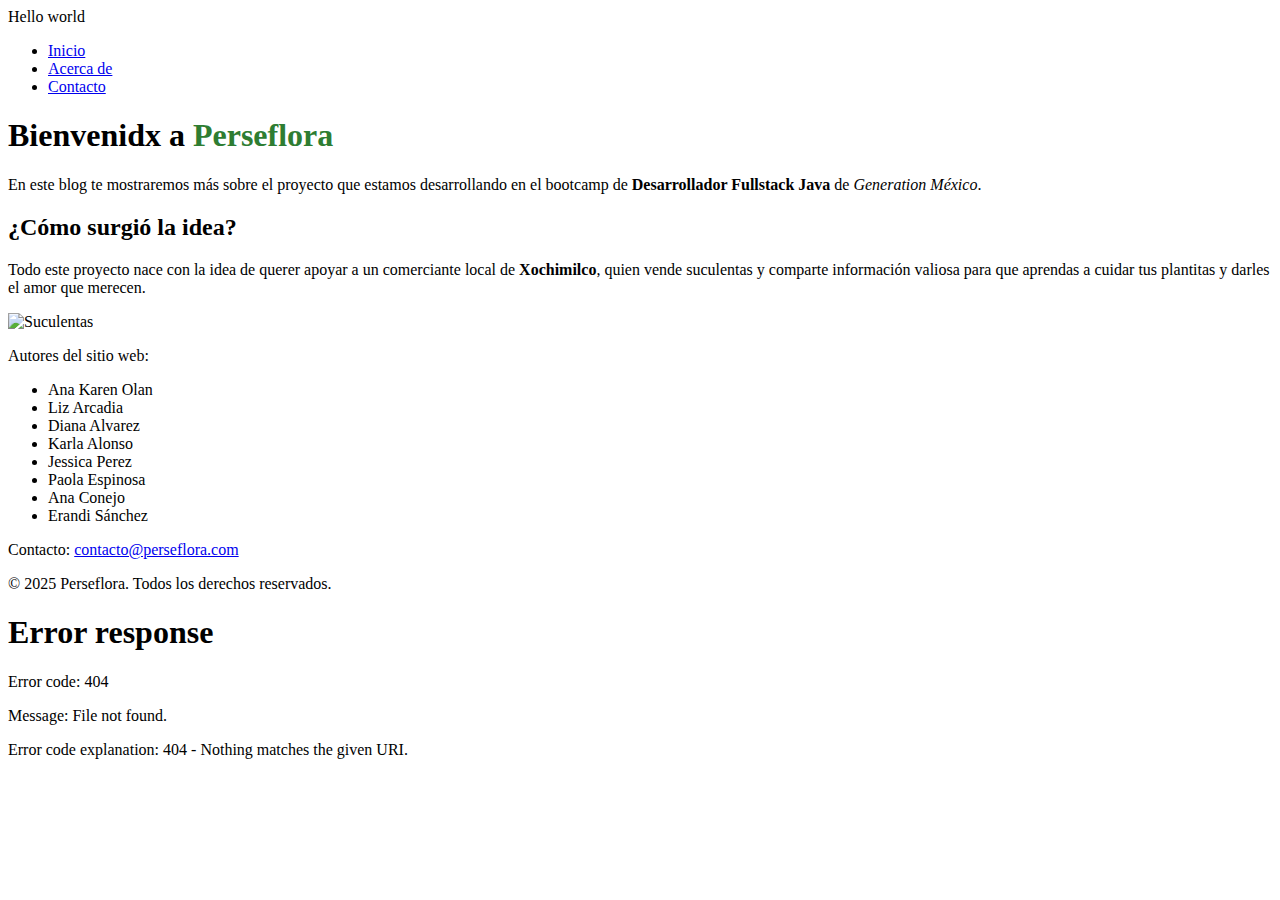
==== ad-l4-1.0/index.html @ e4630cda "cambios finales" ====
<!DOCTYPE html>
<html>
<!--Index EDITADO DE PRUEBA-->
<head>
    <meta charset="utf-8">
    <meta name="viewport" content="width=device-width">
    <title>Perseflora - Blog de Suculentas</title>
    <link rel="stylesheet" href="styles.css">
</head>
  
<body>
  <!-- Barra de navegacion-->
  Hello world
  <div class="container">
    <header id="nav">
      <nav class="navbar">
        <ul class="nav-list">
          <li class="nav-item"><a href="index.html">Inicio</a></li>
          <li class="nav-item"><a href="about.html">Acerca de</a></li>
          <li class="nav-item"><a href="contact.html">Contacto</a></li>
        </ul>
      </nav>
    </header>
  </div>



<!-- Contenido pagina inicio -->

    <main class="section">
        <div class="text-content">
            <h1>Bienvenidx a <span style="color:#2e7d32;">Perseflora</span></h1>
            <p>
                En este blog te mostraremos más sobre el proyecto que estamos desarrollando en el bootcamp de 
                <strong>Desarrollador Fullstack Java</strong> de <em>Generation México</em>.
            </p>
            <h2>¿Cómo surgió la idea?</h2>
            <p>
                Todo este proyecto nace con la idea de querer apoyar a un comerciante local de <strong>Xochimilco</strong>, 
                quien vende suculentas y comparte información valiosa para que aprendas a cuidar tus plantitas y darles 
                el amor que merecen.
            </p>
        </div>
        <div class="image-content">
            <img src="https://encrypted-tbn0.gstatic.com/images?q=tbn:ANd9GcSzXvvpxmF0nimOYxRm2XEnNyxE0SeqBCkQhQ&s" alt="Suculentas">
        </div>
    </main>

    <!-- PIE DE PÁGINA-->
    <footer>
        <p>Autores del sitio web:</p>
        <ul>
            <li>Ana Karen Olan</li>
            <li>Liz Arcadia</li>
            <li>Diana Alvarez</li>
            <li>Karla Alonso</li>
            <li>Jessica Perez</li>
            <li>Paola Espinosa</li>
            <li>Ana Conejo</li>
            <li>Erandi Sánchez</li>
        </ul>
        <p>Contacto: <a href="mailto:contacto@perseflora.com">contacto@perseflora.com</a></p>
        <p>© 2025 Perseflora. Todos los derechos reservados.</p>
    </footer>

    <script src="script.js"> </script>

     <!--This script places a badge on your repl's full-browser view back to your repl's cover
  page. Try various colors for the theme: dark, light, red, orange, yellow, lime, green,
  teal, blue, blurple, magenta, pink!-->

  <script src="https://replit.com/public/js/replit-badge-v2.js" theme="dark" position="bottom-right"></script>
  
  <!-- Incluye esto al final del <body> de cada página HTML -->
<script>
  
  fetch('footer.html')
    .then(response => response.text())
    .then(data => {
      document.body.insertAdjacentHTML('beforeend', data);
    });
</script>


</body>

</html>
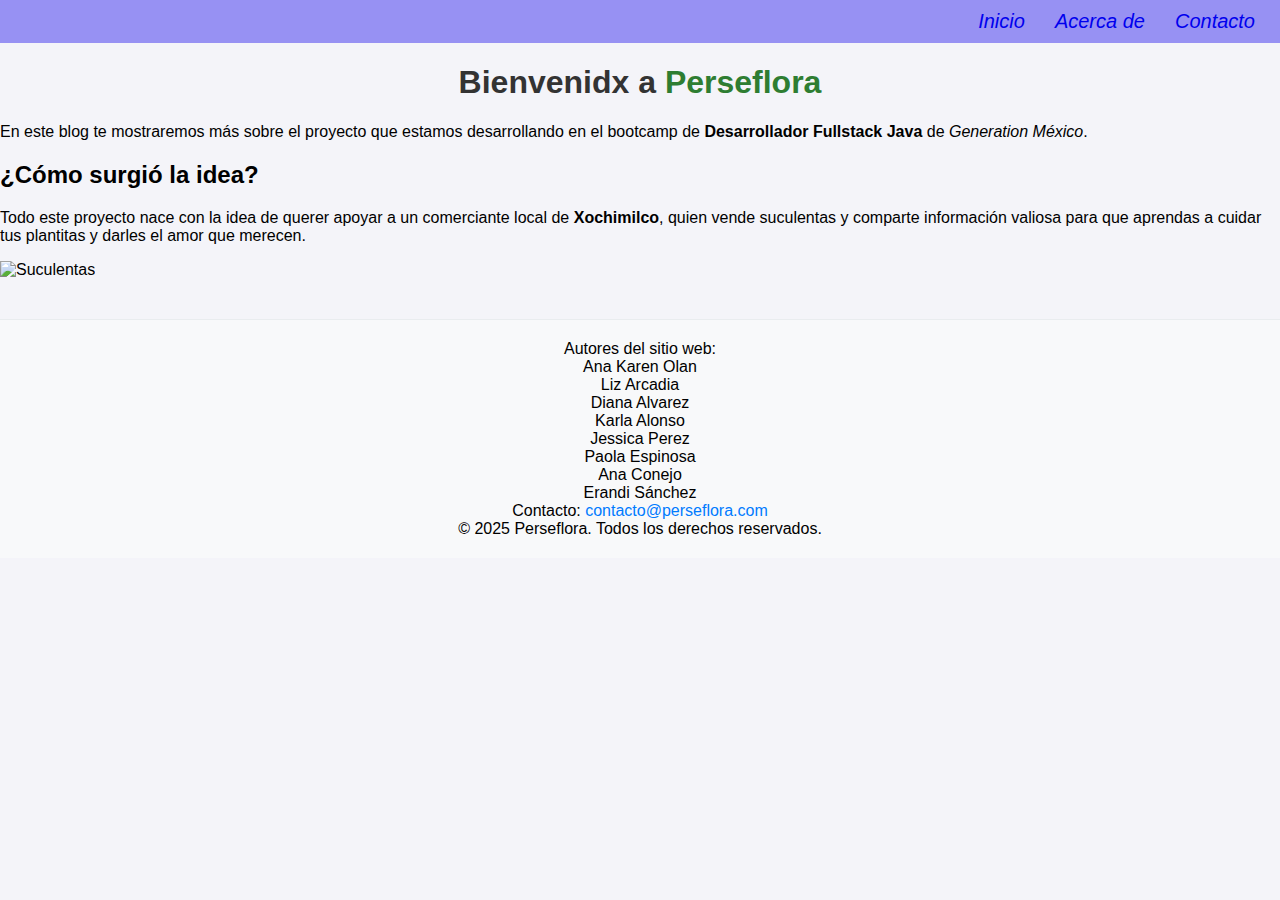
==== commit 7377a355: "cambios" ====
--- a/ad-l4-1.0/index.html
+++ b/ad-l4-1.0/index.html
@@ -1,18 +1,19 @@
 <!DOCTYPE html>
 <html>
 <!--Index EDITADO DE PRUEBA-->
+
 <head>
-    <meta charset="utf-8">
-    <meta name="viewport" content="width=device-width">
-    <title>Perseflora - Blog de Suculentas</title>
-    <link rel="stylesheet" href="styles.css">
+  <meta charset="utf-8">
+  <meta name="viewport" content="width=device-width">
+  <title>Perseflora - Blog de Suculentas</title>
+  <link rel="stylesheet" href="style.css">
+
 </head>
-  
+
 <body>
   <!-- Barra de navegacion-->
-  Hello world
   <div class="container">
-    <header id="nav">
+    <header id="bar-nav">
       <nav class="navbar">
         <ul class="nav-list">
           <li class="nav-item"><a href="index.html">Inicio</a></li>
@@ -21,67 +22,64 @@
         </ul>
       </nav>
     </header>
+
+
   </div>
 
 
 
-<!-- Contenido pagina inicio -->
+  <!-- Contenido pagina inicio -->
 
-    <main class="section">
-        <div class="text-content">
-            <h1>Bienvenidx a <span style="color:#2e7d32;">Perseflora</span></h1>
-            <p>
-                En este blog te mostraremos más sobre el proyecto que estamos desarrollando en el bootcamp de 
-                <strong>Desarrollador Fullstack Java</strong> de <em>Generation México</em>.
-            </p>
-            <h2>¿Cómo surgió la idea?</h2>
-            <p>
-                Todo este proyecto nace con la idea de querer apoyar a un comerciante local de <strong>Xochimilco</strong>, 
-                quien vende suculentas y comparte información valiosa para que aprendas a cuidar tus plantitas y darles 
-                el amor que merecen.
-            </p>
-        </div>
-        <div class="image-content">
-            <img src="https://encrypted-tbn0.gstatic.com/images?q=tbn:ANd9GcSzXvvpxmF0nimOYxRm2XEnNyxE0SeqBCkQhQ&s" alt="Suculentas">
-        </div>
-    </main>
+  <main class="section">
+    <div class="text-content">
+      <h1>Bienvenidx a <span style="color:#2e7d32;">Perseflora</span></h1>
+      <p>
+        En este blog te mostraremos más sobre el proyecto que estamos desarrollando en el bootcamp de
+        <strong>Desarrollador Fullstack Java</strong> de <em>Generation México</em>.
+      </p>
+      <h2>¿Cómo surgió la idea?</h2>
+      <p>
+        Todo este proyecto nace con la idea de querer apoyar a un comerciante local de <strong>Xochimilco</strong>,
+        quien vende suculentas y comparte información valiosa para que aprendas a cuidar tus plantitas y darles
+        el amor que merecen.
+      </p>
+    </div>
+    <div class="image-content">
+      <img src="https://encrypted-tbn0.gstatic.com/images?q=tbn:ANd9GcSzXvvpxmF0nimOYxRm2XEnNyxE0SeqBCkQhQ&s"
+        alt="Suculentas">
+    </div>
+  </main>
 
-    <!-- PIE DE PÁGINA-->
-    <footer>
-        <p>Autores del sitio web:</p>
-        <ul>
-            <li>Ana Karen Olan</li>
-            <li>Liz Arcadia</li>
-            <li>Diana Alvarez</li>
-            <li>Karla Alonso</li>
-            <li>Jessica Perez</li>
-            <li>Paola Espinosa</li>
-            <li>Ana Conejo</li>
-            <li>Erandi Sánchez</li>
-        </ul>
-        <p>Contacto: <a href="mailto:contacto@perseflora.com">contacto@perseflora.com</a></p>
-        <p>© 2025 Perseflora. Todos los derechos reservados.</p>
-    </footer>
+  <!-- PIE DE PÁGINA-->
+  <footer id="main-footer">
+    <p>Autores del sitio web:</p>
+    <ul>
+      <li>Ana Karen Olan</li>
+      <li>Liz Arcadia</li>
+      <li>Diana Alvarez</li>
+      <li>Karla Alonso</li>
+      <li>Jessica Perez</li>
+      <li>Paola Espinosa</li>
+      <li>Ana Conejo</li>
+      <li>Erandi Sánchez</li>
+    </ul>
+    <p>Contacto: <a href="mailto:contacto@perseflora.com">contacto@perseflora.com</a></p>
+    <p>© 2025 Perseflora. Todos los derechos reservados.</p>
+  </footer>
 
-    <script src="script.js"> </script>
 
-     <!--This script places a badge on your repl's full-browser view back to your repl's cover
+  <!--
+  This script places a badge on your repl's full-browser view back to your repl's cover
   page. Try various colors for the theme: dark, light, red, orange, yellow, lime, green,
-  teal, blue, blurple, magenta, pink!-->
+  teal, blue, blurple, magenta, pink!
+  -->
+  <script src="https://replit.com/public/js/replit-badge-v2.js" theme="dark" position="bottom-right"></script>
 
-  <script src="https://replit.com/public/js/replit-badge-v2.js" theme="dark" position="bottom-right"></script>
-  
-  <!-- Incluye esto al final del <body> de cada página HTML -->
-<script>
-  
-  fetch('footer.html')
-    .then(response => response.text())
-    .then(data => {
-      document.body.insertAdjacentHTML('beforeend', data);
-    });
-</script>
+
+  <!-- Scripts -->
+  <script src="script.js"></script>
 
 
 </body>
 
-</html>
+</html>--- a/ad-l4-1.0/style.css
+++ b/ad-l4-1.0/style.css
@@ -0,0 +1,107 @@
+html {
+  height: 100%;
+  width: 100%;
+}
+
+.navbar {
+  background-color: #9791f3;
+  display: flex;
+  justify-content: flex-end;
+  align-items: center;
+
+}
+
+.nav-list {
+  display: flex;
+  list-style: none;
+  margin: 0;
+  padding: 10px;
+}
+
+.nav-item {
+  font-size: 20px;
+  font-style: oblique;
+  margin: 0 15px;
+}
+
+.nav-item a {
+  text-decoration: none;
+  transition-duration: 0.3s;
+}
+
+.nav-item a:hover{
+  color: #81f733;
+}
+
+/* Estilo para footer */
+footer {
+  background-color: #f8f9fa;
+  padding: 20px;
+  text-align: center;
+  border-top: 1px solid #e9ecef;
+  margin-top: 40px;
+}
+
+footer p,
+footer ul {
+  margin: 0;
+  padding: 0;
+  list-style-type: none;
+}
+
+footer a {
+  color: #007bff;
+  text-decoration: none;
+}
+
+footer a:hover {
+  text-decoration: underline;
+}
+
+  
+ /* Estilo para pagina contact */
+body {
+  font-family: Arial, sans-serif;
+  margin: 0;
+  padding: 0;
+  background-color: #f4f4f9;
+}
+
+h1 {
+  text-align: center;
+  color: #333;
+}
+
+form {
+  width: 50%;
+  margin: 0 auto;
+  background-color: #fff;
+  padding: 20px;
+  border-radius: 5px;
+  box-shadow: 0px 0px 10px rgba(0, 0, 0, 0.1);
+}
+
+label {
+  display: block;
+  margin: 10px 0 5px;
+}
+
+input, textarea, button {
+  width: 100%;
+  padding: 10px;
+  margin-bottom: 15px;
+  border: 1px solid #ccc;
+  border-radius: 5px;
+}
+
+button {
+  background-color: #4CAF50;
+  color: white;
+  border: none;
+  cursor: pointer;
+}
+
+button:hover {
+  background-color: #45a049;
+}
+
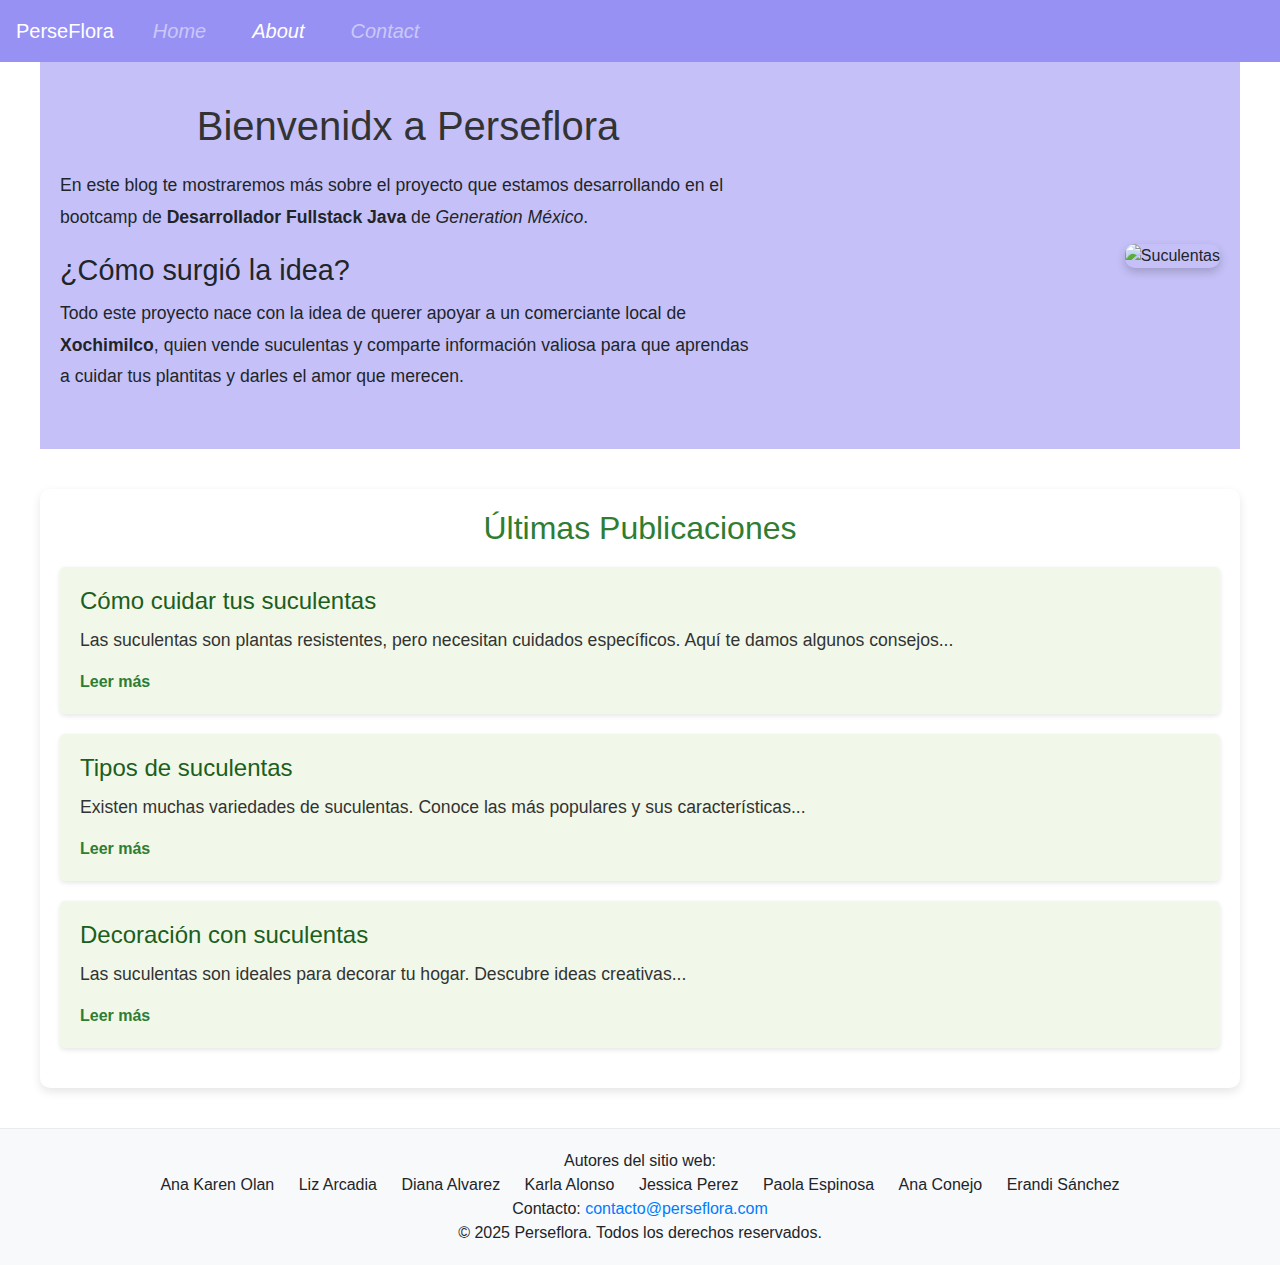
==== commit 896d3d0b: "agregue navbar y footer en index, contact y about html" ====
--- a/ad-l4-1.0/index.html
+++ b/ad-l4-1.0/index.html
@@ -1,85 +1,130 @@
 <!DOCTYPE html>
-<html>
-<!--Index EDITADO DE PRUEBA-->
 
-<head>
-  <meta charset="utf-8">
-  <meta name="viewport" content="width=device-width">
-  <title>Perseflora - Blog de Suculentas</title>
-  <link rel="stylesheet" href="style.css">
+<html lang="en">
+  <!--Index EDITADO DE PRUEBA-->
 
-</head>
+  <head>
+    <meta charset="utf-8" />
+    <meta name="viewport" content="width=device-width" />
+    <title>Perseflora - Blog de Suculentas</title>
+    <link rel="stylesheet" href="style.css" />
+    <link
+      rel="stylesheet"
+      href="https://stackpath.bootstrapcdn.com/bootstrap/4.3.1/css/bootstrap.min.css"
+      integrity="sha384-ggOyR0iXCbMQv3Xipma34MD+dH/1fQ784/j6cY/iJTQUOhcWr7x9JvoRxT2MZw1T"
+      crossorigin="anonymous"
+    />
+  </head>
 
-<body>
-  <!-- Barra de navegacion-->
-  <div class="container">
-    <header id="bar-nav">
-      <nav class="navbar">
-        <ul class="nav-list">
-          <li class="nav-item"><a href="index.html">Inicio</a></li>
-          <li class="nav-item"><a href="about.html">Acerca de</a></li>
-          <li class="nav-item"><a href="contact.html">Contacto</a></li>
+  <body>
+    <!-- Barra de navegacion-->
+    <nav class="navbar navbar-expand-lg navbar-dark">
+      <a class="navbar-brand" href="#">PerseFlora</a>
+      <div class="collapse navbar-collapse" id="navbarSupportedContent">
+        <ul class="navbar-nav mr-auto">
+          <li class="nav-item">
+            <a class="nav-link" href="./index.html">Home</a>
+          </li>
+          <li class="nav-item active">
+            <a class="nav-link" href="./about.html"
+              >About<span class="sr-only">(current)</span></a
+            >
+          </li>
+          <li class="nav-item">
+            <a class="nav-link" href="./contact.html">Contact</a>
+          </li>
         </ul>
-      </nav>
-    </header>
+      </div>
+    </nav>
 
+    <!-- Contenido pagina inicio -->
 
-  </div>
+    <main class="section">
+      <div class="text-content">
+        <h1>Bienvenidx a Perseflora</h1>
+        <p>
+          En este blog te mostraremos más sobre el proyecto que estamos
+          desarrollando en el bootcamp de
+          <strong>Desarrollador Fullstack Java</strong> de
+          <em>Generation México</em>.
+        </p>
+        <h2>¿Cómo surgió la idea?</h2>
+        <p>
+          Todo este proyecto nace con la idea de querer apoyar a un comerciante
+          local de <strong>Xochimilco</strong>, quien vende suculentas y
+          comparte información valiosa para que aprendas a cuidar tus plantitas
+          y darles el amor que merecen.
+        </p>
+      </div>
+      <div class="image-content">
+        <img
+          src="https://encrypted-tbn0.gstatic.com/images?q=tbn:ANd9GcSzXvvpxmF0nimOYxRm2XEnNyxE0SeqBCkQhQ&s"
+          alt="Suculentas"
+        />
+      </div>
+    </main>
 
+    <section class="blog-posts">
+      <h2>Últimas Publicaciones</h2>
+      <article class="post">
+        <h3>Cómo cuidar tus suculentas</h3>
+        <p>
+          Las suculentas son plantas resistentes, pero necesitan cuidados
+          específicos. Aquí te damos algunos consejos...
+        </p>
+        <a href="post1.html">Leer más</a>
+      </article>
+      <article class="post">
+        <h3>Tipos de suculentas</h3>
+        <p>
+          Existen muchas variedades de suculentas. Conoce las más populares y
+          sus características...
+        </p>
+        <a href="post2.html">Leer más</a>
+      </article>
+      <article class="post">
+        <h3>Decoración con suculentas</h3>
+        <p>
+          Las suculentas son ideales para decorar tu hogar. Descubre ideas
+          creativas...
+        </p>
+        <a href="post3.html">Leer más</a>
+      </article>
+    </section>
 
+    <!-- PIE DE PÁGINA-->
+    <footer>
+      <p>Autores del sitio web:</p>
+      <ul>
+        <li>Ana Karen Olan</li>
+        <li>Liz Arcadia</li>
+        <li>Diana Alvarez</li>
+        <li>Karla Alonso</li>
+        <li>Jessica Perez</li>
+        <li>Paola Espinosa</li>
+        <li>Ana Conejo</li>
+        <li>Erandi Sánchez</li>
+      </ul>
+      <p>
+        Contacto:
+        <a href="mailto:contacto@perseflora.com">contacto@perseflora.com</a>
+      </p>
+      <p>© 2025 Perseflora. Todos los derechos reservados.</p>
+    </footer>
+    <script src="script.js"></script>
 
-  <!-- Contenido pagina inicio -->
-
-  <main class="section">
-    <div class="text-content">
-      <h1>Bienvenidx a <span style="color:#2e7d32;">Perseflora</span></h1>
-      <p>
-        En este blog te mostraremos más sobre el proyecto que estamos desarrollando en el bootcamp de
-        <strong>Desarrollador Fullstack Java</strong> de <em>Generation México</em>.
-      </p>
-      <h2>¿Cómo surgió la idea?</h2>
-      <p>
-        Todo este proyecto nace con la idea de querer apoyar a un comerciante local de <strong>Xochimilco</strong>,
-        quien vende suculentas y comparte información valiosa para que aprendas a cuidar tus plantitas y darles
-        el amor que merecen.
-      </p>
-    </div>
-    <div class="image-content">
-      <img src="https://encrypted-tbn0.gstatic.com/images?q=tbn:ANd9GcSzXvvpxmF0nimOYxRm2XEnNyxE0SeqBCkQhQ&s"
-        alt="Suculentas">
-    </div>
-  </main>
-
-  <!-- PIE DE PÁGINA-->
-  <footer id="main-footer">
-    <p>Autores del sitio web:</p>
-    <ul>
-      <li>Ana Karen Olan</li>
-      <li>Liz Arcadia</li>
-      <li>Diana Alvarez</li>
-      <li>Karla Alonso</li>
-      <li>Jessica Perez</li>
-      <li>Paola Espinosa</li>
-      <li>Ana Conejo</li>
-      <li>Erandi Sánchez</li>
-    </ul>
-    <p>Contacto: <a href="mailto:contacto@perseflora.com">contacto@perseflora.com</a></p>
-    <p>© 2025 Perseflora. Todos los derechos reservados.</p>
-  </footer>
-
-
-  <!--
+    <!--
   This script places a badge on your repl's full-browser view back to your repl's cover
   page. Try various colors for the theme: dark, light, red, orange, yellow, lime, green,
-  teal, blue, blurple, magenta, pink!
-  -->
-  <script src="https://replit.com/public/js/replit-badge-v2.js" theme="dark" position="bottom-right"></script>
+  teal, blue, blurple, magenta, pink!-->
 
+    <script
+      src="https://replit.com/public/js/replit-badge-v2.js"
+      theme="dark"
+      position="bottom-right"
+    ></script>
 
-  <!-- Scripts -->
-  <script src="script.js"></script>
-
-
-</body>
-
-</html>+    <!-- Scripts -->
+    <script src="script.js"></script>
+  </body>
+</html>
--- a/ad-l4-1.0/style.css
+++ b/ad-l4-1.0/style.css
@@ -33,6 +33,91 @@
   color: #81f733;
 }
 
+.section {
+  display: flex;
+  justify-content: space-between;
+  align-items: center;
+  padding: 40px 20px;
+  max-width: 1200px;
+  margin: 0 auto;
+  background-color: #9891f38f;
+}
+
+.text-content {
+  max-width: 60%;
+}
+
+.text-content h1 {
+  font-size: 2.5em;
+  margin-bottom: 20px;
+}
+
+.text-content h2 {
+  font-size: 1.8em;
+  margin-top: 20px;
+  margin-bottom: 10px;
+}
+
+.text-content p {
+  font-size: 1.1em;
+  line-height: 1.8;
+}
+
+.image-content img {
+  max-width: 100%;
+  height: auto;
+  border-radius: 10px;
+  box-shadow: 0 4px 10px rgba(0, 0, 0, 0.2);
+}
+
+/* Sección del Blog */
+.blog-posts {
+  max-width: 1200px;
+  margin: 40px auto;
+  padding: 20px;
+  background-color: #ffffff;
+  border-radius: 10px;
+  box-shadow: 0 4px 10px rgba(0, 0, 0, 0.1);
+}
+
+.blog-posts h2 {
+  font-size: 2em;
+  color: #2e7d32;
+  margin-bottom: 20px;
+  text-align: center;
+}
+
+.post {
+  margin-bottom: 20px;
+  padding: 20px;
+  background-color: #f1f8e9;
+  border-radius: 5px;
+  box-shadow: 0 2px 5px rgba(0, 0, 0, 0.1);
+}
+
+.post h3 {
+  font-size: 1.5em;
+  color: #1b5e20;
+  margin-bottom: 10px;
+}
+
+.post p {
+  font-size: 1.1em;
+  line-height: 1.6;
+  color: #333;
+}
+
+.post a {
+  color: #2e7d32;
+  text-decoration: none;
+  font-weight: bold;
+  transition: color 0.3s ease;
+}
+
+.post a:hover {
+  color: #a5d6a7; /* Verde claro al pasar el mouse */
+}
+
 /* Estilo para footer */
 footer {
   background-color: #f8f9fa;
@@ -58,6 +143,10 @@
   text-decoration: underline;
 }
 
+footer ul li {
+  display: inline;
+  margin: 0 10px;
+}
   
  /* Estilo para pagina contact */
 body {
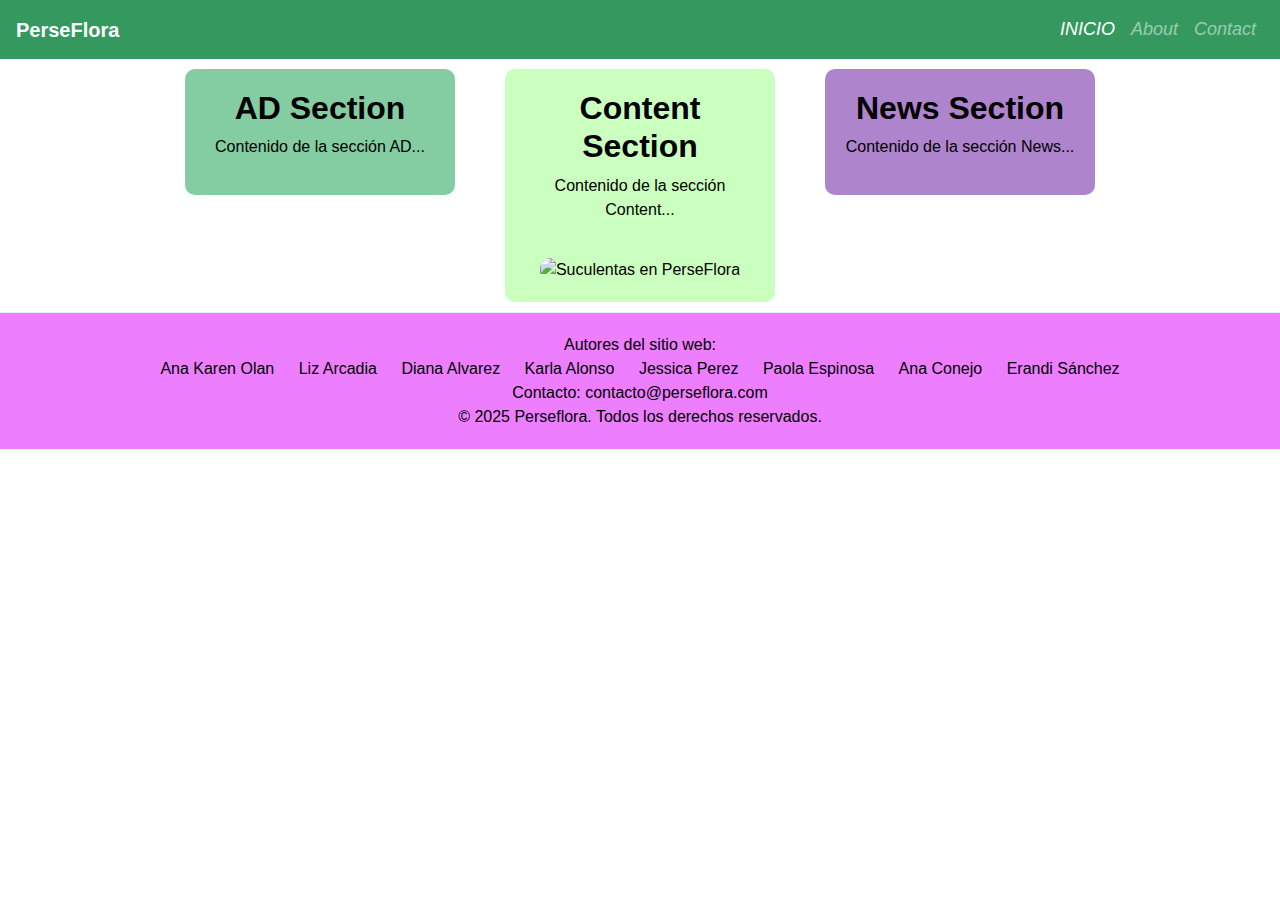
==== commit f7e31e10: "Cambios del código" ====
--- a/ad-l4-1.0/index.html
+++ b/ad-l4-1.0/index.html
@@ -1,12 +1,9 @@
 <!DOCTYPE html>
-
-<html lang="en">
-  <!--Index EDITADO DE PRUEBA-->
-
+<html lang="es">
   <head>
-    <meta charset="utf-8" />
-    <meta name="viewport" content="width=device-width" />
-    <title>Perseflora - Blog de Suculentas</title>
+    <meta charset="UTF-8" />
+    <meta name="viewport" content="width=device-width, initial-scale=1.0" />
+    <title>PerseFlora - Inicio</title>
     <link rel="stylesheet" href="style.css" />
     <link
       rel="stylesheet"
@@ -15,20 +12,20 @@
       crossorigin="anonymous"
     />
   </head>
-
   <body>
-    <!-- Barra de navegacion-->
-    <nav class="navbar navbar-expand-lg navbar-dark">
+    <!-- Barra de navegación -->
+    <nav class="navbar navbar-expand-lg navbar-dark" style="background-color: #35995F;">
       <a class="navbar-brand" href="#">PerseFlora</a>
-      <div class="collapse navbar-collapse" id="navbarSupportedContent">
-        <ul class="navbar-nav mr-auto">
+      <button class="navbar-toggler" type="button" data-toggle="collapse" data-target="#navbarNav" aria-controls="navbarNav" aria-expanded="false" aria-label="Toggle navigation">
+        <span class="navbar-toggler-icon"></span>
+      </button>
+      <div class="collapse navbar-collapse" id="navbarNav">
+        <ul class="navbar-nav ml-auto">
+          <li class="nav-item active">
+            <a class="nav-link" href="./index.html">INICIO</a>
+          </li>
           <li class="nav-item">
-            <a class="nav-link" href="./index.html">Home</a>
-          </li>
-          <li class="nav-item active">
-            <a class="nav-link" href="./about.html"
-              >About<span class="sr-only">(current)</span></a
-            >
+            <a class="nav-link" href="./about.html">About</a>
           </li>
           <li class="nav-item">
             <a class="nav-link" href="./contact.html">Contact</a>
@@ -37,65 +34,40 @@
       </div>
     </nav>
 
-    <!-- Contenido pagina inicio -->
+    <!-- Contenedor principal con grid -->
+    <div class="container-fluid">
+      <div class="row justify-content-center"> <!-- Centrar las columnas horizontalmente -->
+        <!-- Sección AD -->
+        <div class="col-md-3"> <!-- Reduje el tamaño de las columnas para que estén más centradas -->
+          <div class="section text-center" style="background-color: #84CCA2; color: #000; padding: 20px; margin: 10px; border-radius: 10px;">
+            <h2 style="font-weight: bold;">AD Section</h2>
+            <p>Contenido de la sección AD...</p>
+          </div>
+        </div>
 
-    <main class="section">
-      <div class="text-content">
-        <h1>Bienvenidx a Perseflora</h1>
-        <p>
-          En este blog te mostraremos más sobre el proyecto que estamos
-          desarrollando en el bootcamp de
-          <strong>Desarrollador Fullstack Java</strong> de
-          <em>Generation México</em>.
-        </p>
-        <h2>¿Cómo surgió la idea?</h2>
-        <p>
-          Todo este proyecto nace con la idea de querer apoyar a un comerciante
-          local de <strong>Xochimilco</strong>, quien vende suculentas y
-          comparte información valiosa para que aprendas a cuidar tus plantitas
-          y darles el amor que merecen.
-        </p>
+        <!-- Sección Content -->
+        <div class="col-md-3">
+          <div class="section text-center" style="background-color: #CBFFBF; color: #000; padding: 20px; margin: 10px; border-radius: 10px;">
+            <h2 style="font-weight: bold;">Content Section</h2>
+            <p>Contenido de la sección Content...</p>
+            <img src="https://florsperatu.com/wp-content/uploads/2023/11/suculentas-planta.jpg" alt="Suculentas en PerseFlora" style="max-width: 100%; height: auto; border-radius: 10px; margin-top: 20px;">
+          </div>
+        </div>
+
+        <!-- Sección News -->
+        <div class="col-md-3">
+          <div class="section text-center" style="background-color: #AE84CC; color: #000; padding: 20px; margin: 10px; border-radius: 10px;">
+            <h2 style="font-weight: bold;">News Section</h2>
+            <p>Contenido de la sección News...</p>
+          </div>
+        </div>
       </div>
-      <div class="image-content">
-        <img
-          src="https://encrypted-tbn0.gstatic.com/images?q=tbn:ANd9GcSzXvvpxmF0nimOYxRm2XEnNyxE0SeqBCkQhQ&s"
-          alt="Suculentas"
-        />
-      </div>
-    </main>
+    </div>
 
-    <section class="blog-posts">
-      <h2>Últimas Publicaciones</h2>
-      <article class="post">
-        <h3>Cómo cuidar tus suculentas</h3>
-        <p>
-          Las suculentas son plantas resistentes, pero necesitan cuidados
-          específicos. Aquí te damos algunos consejos...
-        </p>
-        <a href="post1.html">Leer más</a>
-      </article>
-      <article class="post">
-        <h3>Tipos de suculentas</h3>
-        <p>
-          Existen muchas variedades de suculentas. Conoce las más populares y
-          sus características...
-        </p>
-        <a href="post2.html">Leer más</a>
-      </article>
-      <article class="post">
-        <h3>Decoración con suculentas</h3>
-        <p>
-          Las suculentas son ideales para decorar tu hogar. Descubre ideas
-          creativas...
-        </p>
-        <a href="post3.html">Leer más</a>
-      </article>
-    </section>
-
-    <!-- PIE DE PÁGINA-->
-    <footer>
-      <p>Autores del sitio web:</p>
-      <ul>
+    <!-- Pie de página -->
+    <footer class="mt-auto" style="background-color: #ED7FFF; padding: 20px; text-align: center; border-top: 1px solid #e9ecef;">
+      <p style="color: #000;">Autores del sitio web:</p>
+      <ul style="color: #000;">
         <li>Ana Karen Olan</li>
         <li>Liz Arcadia</li>
         <li>Diana Alvarez</li>
@@ -105,26 +77,14 @@
         <li>Ana Conejo</li>
         <li>Erandi Sánchez</li>
       </ul>
-      <p>
-        Contacto:
-        <a href="mailto:contacto@perseflora.com">contacto@perseflora.com</a>
-      </p>
-      <p>© 2025 Perseflora. Todos los derechos reservados.</p>
+      <p style="color: #000;">Contacto: <a href="mailto:contacto@perseflora.com" style="color: #000;">contacto@perseflora.com</a></p>
+      <p style="color: #000;">© 2025 Perseflora. Todos los derechos reservados.</p>
     </footer>
+
+    <!-- Vincula tu archivo JavaScript -->
     <script src="script.js"></script>
-
-    <!--
-  This script places a badge on your repl's full-browser view back to your repl's cover
-  page. Try various colors for the theme: dark, light, red, orange, yellow, lime, green,
-  teal, blue, blurple, magenta, pink!-->
-
-    <script
-      src="https://replit.com/public/js/replit-badge-v2.js"
-      theme="dark"
-      position="bottom-right"
-    ></script>
-
-    <!-- Scripts -->
-    <script src="script.js"></script>
+    <script src="https://code.jquery.com/jquery-3.5.1.slim.min.js" integrity="sha384-DfXdz2htPH0lsSSs5nCTpuj/zyzX5hJwK5pZl5X9E6D4vvxziU4G2h4eNKcF6c2H" crossorigin="anonymous"></script>
+    <script src="https://cdn.jsdelivr.net/npm/@popperjs/core@2.5.2/dist/umd/popper.min.js" integrity="sha384-pzjw8f+ua7Kw1TIq0oU1txr9Y+Ug+v8gX4On0xKk5Iu5S/0bcG7V1s/Rvq1JJchX" crossorigin="anonymous"></script>
+    <script src="https://stackpath.bootstrapcdn.com/bootstrap/4.5.0/js/bootstrap.min.js" integrity="sha384-pzjw8f+ua7Kw1TIq0oU1txr9Y+Ug+v8gX4On0xKk5Iu5S/0bcG7V1s/Rvq1JJchX" crossorigin="anonymous"></script>
   </body>
-</html>
+</html>--- a/ad-l4-1.0/style.css
+++ b/ad-l4-1.0/style.css
@@ -3,124 +3,80 @@
   width: 100%;
 }
 
+/* Navbar */
 .navbar {
-  background-color: #9791f3;
-  display: flex;
-  justify-content: flex-end;
-  align-items: center;
-
+  background-color: #35995F; /* Verde principal de la paleta */
 }
 
-.nav-list {
-  display: flex;
-  list-style: none;
-  margin: 0;
-  padding: 10px;
+.navbar-brand {
+  font-weight: bold;
+  color: #ffffff; /* Texto blanco para contrastar con el fondo */
 }
 
-.nav-item {
-  font-size: 20px;
+.nav-link {
+  font-size: 18px;
   font-style: oblique;
-  margin: 0 15px;
-}
-
-.nav-item a {
-  text-decoration: none;
-  transition-duration: 0.3s;
-}
-
-.nav-item a:hover{
-  color: #81f733;
-}
-
-.section {
-  display: flex;
-  justify-content: space-between;
-  align-items: center;
-  padding: 40px 20px;
-  max-width: 1200px;
-  margin: 0 auto;
-  background-color: #9891f38f;
-}
-
-.text-content {
-  max-width: 60%;
-}
-
-.text-content h1 {
-  font-size: 2.5em;
-  margin-bottom: 20px;
-}
-
-.text-content h2 {
-  font-size: 1.8em;
-  margin-top: 20px;
-  margin-bottom: 10px;
-}
-
-.text-content p {
-  font-size: 1.1em;
-  line-height: 1.8;
-}
-
-.image-content img {
-  max-width: 100%;
-  height: auto;
-  border-radius: 10px;
-  box-shadow: 0 4px 10px rgba(0, 0, 0, 0.2);
-}
-
-/* Sección del Blog */
-.blog-posts {
-  max-width: 1200px;
-  margin: 40px auto;
-  padding: 20px;
-  background-color: #ffffff;
-  border-radius: 10px;
-  box-shadow: 0 4px 10px rgba(0, 0, 0, 0.1);
-}
-
-.blog-posts h2 {
-  font-size: 2em;
-  color: #2e7d32;
-  margin-bottom: 20px;
-  text-align: center;
-}
-
-.post {
-  margin-bottom: 20px;
-  padding: 20px;
-  background-color: #f1f8e9;
-  border-radius: 5px;
-  box-shadow: 0 2px 5px rgba(0, 0, 0, 0.1);
-}
-
-.post h3 {
-  font-size: 1.5em;
-  color: #1b5e20;
-  margin-bottom: 10px;
-}
-
-.post p {
-  font-size: 1.1em;
-  line-height: 1.6;
-  color: #333;
-}
-
-.post a {
-  color: #2e7d32;
-  text-decoration: none;
-  font-weight: bold;
+  color: #ffffff; /* Texto blanco para contrastar con el fondo */
   transition: color 0.3s ease;
 }
 
-.post a:hover {
-  color: #a5d6a7; /* Verde claro al pasar el mouse */
+.nav-link:hover {
+  color: #CBFFBF; /* Verde claro de la paleta al pasar el mouse */
 }
 
-/* Estilo para footer */
+/* Formulario de Contacto */
+body {
+  font-family: Arial, sans-serif;
+  margin: 0;
+  padding: 0;
+  background-color: #f4f4f9;
+}
+
+h1 {
+  text-align: center;
+  color: #333;
+  margin-top: 20px;
+}
+
+/* Estilo de formulario */
+form {
+  width: 50%;
+  margin: 0 auto;
+  background-color: #ffffff;
+  padding: 20px;
+  border-radius: 5px;
+  box-shadow: 0px 0px 10px rgba(0, 0, 0, 0.1);
+}
+
+label {
+  display: block;
+  margin: 10px 0 5px;
+  color: #35995F; /* Verde principal de la paleta */
+}
+
+input, textarea, button {
+  width: 100%;
+  padding: 10px;
+  margin-bottom: 15px;
+  border: 1px solid #ccc;
+  border-radius: 5px;
+}
+
+button {
+  background-color: #35995F; /* Verde principal de la paleta */
+  color: white;
+  border: none;
+  cursor: pointer;
+  transition: background-color 0.3s ease;
+}
+
+button:hover {
+  background-color: #2e7d32; /* Verde más oscuro al pasar el mouse */
+}
+
+/* Footer */
 footer {
-  background-color: #f8f9fa;
+  background-color: #ED7FFF; /* Color de la paleta para el footer */
   padding: 20px;
   text-align: center;
   border-top: 1px solid #e9ecef;
@@ -132,10 +88,11 @@
   margin: 0;
   padding: 0;
   list-style-type: none;
+  color: #000000; /* Texto negro para contrastar con el fondo */
 }
 
 footer a {
-  color: #007bff;
+  color: #35995F; /* Verde principal de la paleta */
   text-decoration: none;
 }
 
@@ -147,50 +104,16 @@
   display: inline;
   margin: 0 10px;
 }
-  
- /* Estilo para pagina contact */
-body {
-  font-family: Arial, sans-serif;
-  margin: 0;
-  padding: 0;
-  background-color: #f4f4f9;
+
+/* Ajustes a la sección de contacto */
+form input, form textarea {
+  border-color: #84CCA2; /* Verde claro de la paleta */
 }
 
-h1 {
-  text-align: center;
-  color: #333;
+form button {
+  background-color: #35995F; /* Verde principal de la paleta */
 }
 
-form {
-  width: 50%;
-  margin: 0 auto;
-  background-color: #fff;
-  padding: 20px;
-  border-radius: 5px;
-  box-shadow: 0px 0px 10px rgba(0, 0, 0, 0.1);
-}
-
-label {
-  display: block;
-  margin: 10px 0 5px;
-}
-
-input, textarea, button {
-  width: 100%;
-  padding: 10px;
-  margin-bottom: 15px;
-  border: 1px solid #ccc;
-  border-radius: 5px;
-}
-
-button {
-  background-color: #4CAF50;
-  color: white;
-  border: none;
-  cursor: pointer;
-}
-
-button:hover {
-  background-color: #45a049;
-}
-
+form button:hover {
+  background-color: #2e7d32; /* Verde más oscuro al pasar el mouse */
+}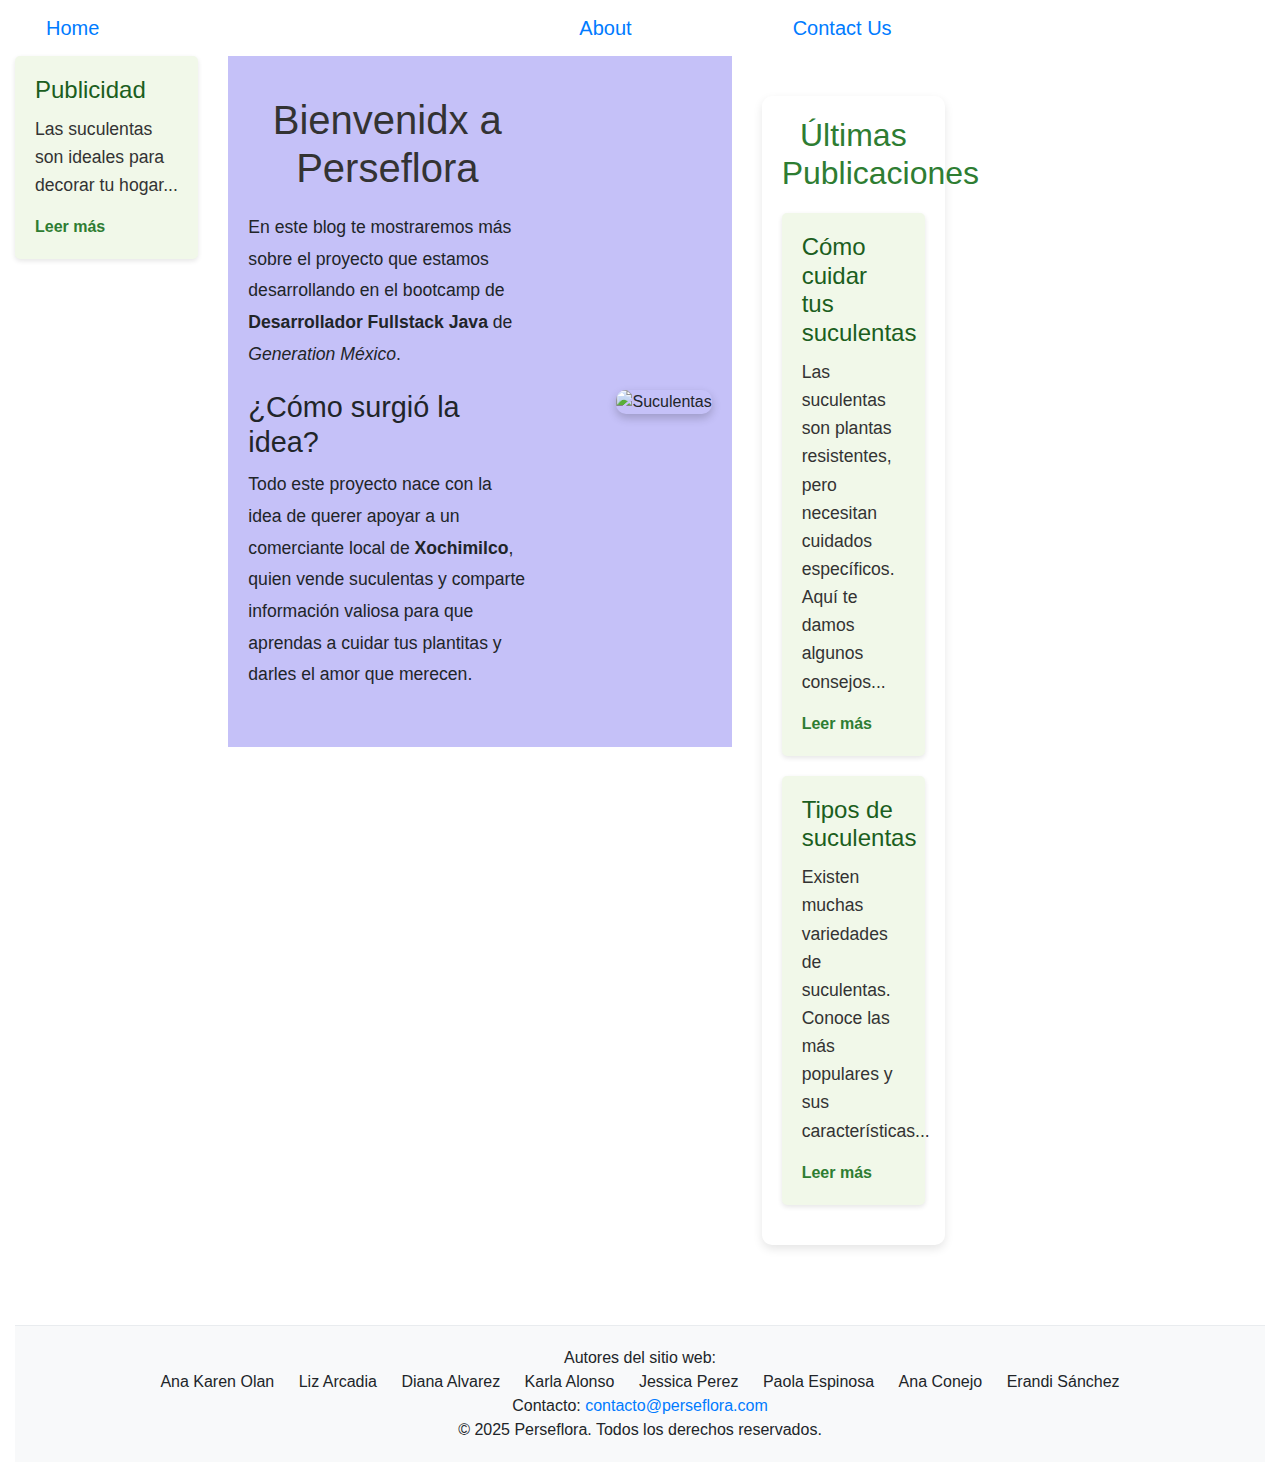
==== commit 135e2429: "Tarea 4" ====
--- a/ad-l4-1.0/index.html
+++ b/ad-l4-1.0/index.html
@@ -1,73 +1,122 @@
 <!DOCTYPE html>
-<html lang="es">
-  <head>
-    <meta charset="UTF-8" />
-    <meta name="viewport" content="width=device-width, initial-scale=1.0" />
-    <title>PerseFlora - Inicio</title>
-    <link rel="stylesheet" href="style.css" />
-    <link
-      rel="stylesheet"
-      href="https://stackpath.bootstrapcdn.com/bootstrap/4.3.1/css/bootstrap.min.css"
-      integrity="sha384-ggOyR0iXCbMQv3Xipma34MD+dH/1fQ784/j6cY/iJTQUOhcWr7x9JvoRxT2MZw1T"
-      crossorigin="anonymous"
-    />
-  </head>
-  <body>
+
+<html lang="en">
+<!--Index EDITADO DE PRUEBA-->
+
+<head>
+  <meta charset="utf-8" />
+  <meta name="viewport" content="width=device-width" />
+  <title>Perseflora - Blog de Suculentas</title>
+  <link rel="stylesheet" href="style.css" />
+  <link rel="stylesheet" href="https://stackpath.bootstrapcdn.com/bootstrap/4.3.1/css/bootstrap.min.css"
+    integrity="sha384-ggOyR0iXCbMQv3Xipma34MD+dH/1fQ784/j6cY/iJTQUOhcWr7x9JvoRxT2MZw1T" crossorigin="anonymous" />
+</head>
+
+<body>
+
+  <!--Grid Container-->
+  <div class="container-fluid">
     <!-- Barra de navegación -->
-    <nav class="navbar navbar-expand-lg navbar-dark" style="background-color: #35995F;">
-      <a class="navbar-brand" href="#">PerseFlora</a>
-      <button class="navbar-toggler" type="button" data-toggle="collapse" data-target="#navbarNav" aria-controls="navbarNav" aria-expanded="false" aria-label="Toggle navigation">
-        <span class="navbar-toggler-icon"></span>
-      </button>
-      <div class="collapse navbar-collapse" id="navbarNav">
-        <ul class="navbar-nav ml-auto">
-          <li class="nav-item active">
-            <a class="nav-link" href="./index.html">INICIO</a>
-          </li>
-          <li class="nav-item">
-            <a class="nav-link" href="./about.html">About</a>
-          </li>
-          <li class="nav-item">
-            <a class="nav-link" href="./contact.html">Contact</a>
-          </li>
-        </ul>
+    <div class="row justify-content-center">
+
+      <div class="col-5">
+        
+        <!-- As a link -->
+        <nav class="navbar bg-body-tertiary">
+          <div class="container-fluid">
+            <a class="navbar-brand fs-2 fw-bold" href="index.html">Home</a>
+          </div>
+        </nav>
       </div>
-    </nav>
+      <div class="col-2">
 
-    <!-- Contenedor principal con grid -->
-    <div class="container-fluid">
-      <div class="row justify-content-center"> <!-- Centrar las columnas horizontalmente -->
-        <!-- Sección AD -->
-        <div class="col-md-3"> <!-- Reduje el tamaño de las columnas para que estén más centradas -->
-          <div class="section text-center" style="background-color: #84CCA2; color: #000; padding: 20px; margin: 10px; border-radius: 10px;">
-            <h2 style="font-weight: bold;">AD Section</h2>
-            <p>Contenido de la sección AD...</p>
+        <!-- As a link -->
+        <nav class="navbar bg-body-tertiary text-center">
+          <div class="container-fluid">
+            <a class="navbar-brand fs-3 fw-bold" href="about.html">About</a>
           </div>
-        </div>
+        </nav>
+      </div>
+      <div class="col-5">
 
-        <!-- Sección Content -->
-        <div class="col-md-3">
-          <div class="section text-center" style="background-color: #CBFFBF; color: #000; padding: 20px; margin: 10px; border-radius: 10px;">
-            <h2 style="font-weight: bold;">Content Section</h2>
-            <p>Contenido de la sección Content...</p>
-            <img src="https://florsperatu.com/wp-content/uploads/2023/11/suculentas-planta.jpg" alt="Suculentas en PerseFlora" style="max-width: 100%; height: auto; border-radius: 10px; margin-top: 20px;">
+        <!-- As a link -->
+        <nav class="navbar bg-body-tertiary">
+          <div class="container-fluid">
+            <a class="navbar-brand" href="contact.html">Contact Us</a>
           </div>
-        </div>
-
-        <!-- Sección News -->
-        <div class="col-md-3">
-          <div class="section text-center" style="background-color: #AE84CC; color: #000; padding: 20px; margin: 10px; border-radius: 10px;">
-            <h2 style="font-weight: bold;">News Section</h2>
-            <p>Contenido de la sección News...</p>
-          </div>
-        </div>
+        </nav>
       </div>
     </div>
+  </div>
 
-    <!-- Pie de página -->
-    <footer class="mt-auto" style="background-color: #ED7FFF; padding: 20px; text-align: center; border-top: 1px solid #e9ecef;">
-      <p style="color: #000;">Autores del sitio web:</p>
-      <ul style="color: #000;">
+  <!-- Contenido pagina inicio -->
+
+  <div class="container-fluid">
+    <div class="row">
+      <div class="col-2">
+        <article class="post">
+          <h3>Publicidad</h3>
+          <p>
+            Las suculentas son ideales para decorar tu hogar...
+          </p>
+          <a href="post3.html">Leer más</a>
+        </article>
+      </div>
+      <div class="col-5">
+        <main class="section">
+          <div class="text-content">
+            <h1>Bienvenidx a Perseflora</h1>
+            <p>
+              En este blog te mostraremos más sobre el proyecto que estamos
+              desarrollando en el bootcamp de
+              <strong>Desarrollador Fullstack Java</strong> de
+              <em>Generation México</em>.
+            </p>
+            <h2>¿Cómo surgió la idea?</h2>
+            <p>
+              Todo este proyecto nace con la idea de querer apoyar a un comerciante
+              local de <strong>Xochimilco</strong>, quien vende suculentas y
+              comparte información valiosa para que aprendas a cuidar tus plantitas
+              y darles el amor que merecen.
+            </p>
+          </div>
+          <div class="image-content">
+            <img src="https://encrypted-tbn0.gstatic.com/images?q=tbn:ANd9GcSzXvvpxmF0nimOYxRm2XEnNyxE0SeqBCkQhQ&s"
+              alt="Suculentas" />
+          </div>
+        </main>
+      </div>
+
+      <div class="col-2">
+        <section class="blog-posts">
+          <h2>Últimas Publicaciones</h2>
+          <article class="post">
+            <h3>Cómo cuidar tus suculentas</h3>
+            <p>
+              Las suculentas son plantas resistentes, pero necesitan cuidados
+              específicos. Aquí te damos algunos consejos...
+            </p>
+            <a href="post1.html">Leer más</a>
+          </article>
+          <article class="post">
+            <h3>Tipos de suculentas</h3>
+            <p>
+              Existen muchas variedades de suculentas. Conoce las más populares y
+              sus características...
+            </p>
+            <a href="post2.html">Leer más</a>
+          </article>
+        </section>
+      </div>
+    </div>
+  </div>
+  
+  
+  <!-- PIE DE PÁGINA-->
+  <div class="container-fluid ">
+    <footer>
+      <p>Autores del sitio web:</p>
+      <ul>
         <li>Ana Karen Olan</li>
         <li>Liz Arcadia</li>
         <li>Diana Alvarez</li>
@@ -77,14 +126,26 @@
         <li>Ana Conejo</li>
         <li>Erandi Sánchez</li>
       </ul>
-      <p style="color: #000;">Contacto: <a href="mailto:contacto@perseflora.com" style="color: #000;">contacto@perseflora.com</a></p>
-      <p style="color: #000;">© 2025 Perseflora. Todos los derechos reservados.</p>
+      <p>
+        Contacto:
+        <a href="mailto:contacto@perseflora.com">contacto@perseflora.com</a>
+      </p>
+      <p>© 2025 Perseflora. Todos los derechos reservados.</p>
     </footer>
+  </div>
 
-    <!-- Vincula tu archivo JavaScript -->
-    <script src="script.js"></script>
-    <script src="https://code.jquery.com/jquery-3.5.1.slim.min.js" integrity="sha384-DfXdz2htPH0lsSSs5nCTpuj/zyzX5hJwK5pZl5X9E6D4vvxziU4G2h4eNKcF6c2H" crossorigin="anonymous"></script>
-    <script src="https://cdn.jsdelivr.net/npm/@popperjs/core@2.5.2/dist/umd/popper.min.js" integrity="sha384-pzjw8f+ua7Kw1TIq0oU1txr9Y+Ug+v8gX4On0xKk5Iu5S/0bcG7V1s/Rvq1JJchX" crossorigin="anonymous"></script>
-    <script src="https://stackpath.bootstrapcdn.com/bootstrap/4.5.0/js/bootstrap.min.js" integrity="sha384-pzjw8f+ua7Kw1TIq0oU1txr9Y+Ug+v8gX4On0xKk5Iu5S/0bcG7V1s/Rvq1JJchX" crossorigin="anonymous"></script>
-  </body>
+
+  <script src="script.js"></script>
+
+  <!--
+  This script places a badge on your repl's full-browser view back to your repl's cover
+  page. Try various colors for the theme: dark, light, red, orange, yellow, lime, green,
+  teal, blue, blurple, magenta, pink!-->
+
+  <script src="https://replit.com/public/js/replit-badge-v2.js" theme="dark" position="bottom-right"></script>
+
+  <!-- Scripts -->
+  <script src="script.js"></script>
+</body>
+
 </html>--- a/ad-l4-1.0/style.css
+++ b/ad-l4-1.0/style.css
@@ -3,28 +3,151 @@
   width: 100%;
 }
 
-/* Navbar */
-.navbar {
-  background-color: #35995F; /* Verde principal de la paleta */
+.nav {
+  background-color: #9791f3;
+  display: flex;
+  
+
 }
 
-.navbar-brand {
-  font-weight: bold;
-  color: #ffffff; /* Texto blanco para contrastar con el fondo */
+.nav-list {
+  display: flex;
+  list-style: none;
+  margin: 0;
+  padding: 10px;
 }
 
-.nav-link {
-  font-size: 18px;
+.nav-item {
+  font-size: 20px;
   font-style: oblique;
-  color: #ffffff; /* Texto blanco para contrastar con el fondo */
+  margin: 0 15px;
+}
+
+.nav-item a {
+  text-decoration: none;
+  transition-duration: 0.3s;
+}
+
+.nav-item a:hover{
+  color: #81f733;
+}
+
+.section {
+  display: flex;
+  justify-content: space-between;
+  align-items: center;
+  padding: 40px 20px;
+  max-width: 1200px;
+  margin: 0 auto;
+  background-color: #9891f38f;
+}
+
+.text-content {
+  max-width: 60%;
+}
+
+.text-content h1 {
+  font-size: 2.5em;
+  margin-bottom: 20px;
+}
+
+.text-content h2 {
+  font-size: 1.8em;
+  margin-top: 20px;
+  margin-bottom: 10px;
+}
+
+.text-content p {
+  font-size: 1.1em;
+  line-height: 1.8;
+}
+
+.image-content img {
+  max-width: 100%;
+  height: auto;
+  border-radius: 10px;
+  box-shadow: 0 4px 10px rgba(0, 0, 0, 0.2);
+}
+
+/* Sección del Blog */
+.blog-posts {
+  max-width: 1200px;
+  margin: 40px auto;
+  padding: 20px;
+  background-color: #ffffff;
+  border-radius: 10px;
+  box-shadow: 0 4px 10px rgba(0, 0, 0, 0.1);
+}
+
+.blog-posts h2 {
+  font-size: 2em;
+  color: #2e7d32;
+  margin-bottom: 20px;
+  text-align: center;
+}
+
+.post {
+  margin-bottom: 20px;
+  padding: 20px;
+  background-color: #f1f8e9;
+  border-radius: 5px;
+  box-shadow: 0 2px 5px rgba(0, 0, 0, 0.1);
+}
+
+.post h3 {
+  font-size: 1.5em;
+  color: #1b5e20;
+  margin-bottom: 10px;
+}
+
+.post p {
+  font-size: 1.1em;
+  line-height: 1.6;
+  color: #333;
+}
+
+.post a {
+  color: #2e7d32;
+  text-decoration: none;
+  font-weight: bold;
   transition: color 0.3s ease;
 }
 
-.nav-link:hover {
-  color: #CBFFBF; /* Verde claro de la paleta al pasar el mouse */
+.post a:hover {
+  color: #a5d6a7; /* Verde claro al pasar el mouse */
 }
 
-/* Formulario de Contacto */
+/* Estilo para footer */
+footer {
+  background-color: #f8f9fa;
+  padding: 20px;
+  text-align: center;
+  border-top: 1px solid #e9ecef;
+  margin-top: 40px;
+}
+
+footer p,
+footer ul {
+  margin: 0;
+  padding: 0;
+  list-style-type: none;
+}
+
+footer a {
+  color: #007bff;
+  text-decoration: none;
+}
+
+footer a:hover {
+  text-decoration: underline;
+}
+
+footer ul li {
+  display: inline;
+  margin: 0 10px;
+}
+  
+ /* Estilo para pagina contact */
 body {
   font-family: Arial, sans-serif;
   margin: 0;
@@ -35,14 +158,12 @@
 h1 {
   text-align: center;
   color: #333;
-  margin-top: 20px;
 }
 
-/* Estilo de formulario */
 form {
   width: 50%;
   margin: 0 auto;
-  background-color: #ffffff;
+  background-color: #fff;
   padding: 20px;
   border-radius: 5px;
   box-shadow: 0px 0px 10px rgba(0, 0, 0, 0.1);
@@ -51,7 +172,6 @@
 label {
   display: block;
   margin: 10px 0 5px;
-  color: #35995F; /* Verde principal de la paleta */
 }
 
 input, textarea, button {
@@ -63,57 +183,13 @@
 }
 
 button {
-  background-color: #35995F; /* Verde principal de la paleta */
+  background-color: #4CAF50;
   color: white;
   border: none;
   cursor: pointer;
-  transition: background-color 0.3s ease;
 }
 
 button:hover {
-  background-color: #2e7d32; /* Verde más oscuro al pasar el mouse */
+  background-color: #45a049;
 }
 
-/* Footer */
-footer {
-  background-color: #ED7FFF; /* Color de la paleta para el footer */
-  padding: 20px;
-  text-align: center;
-  border-top: 1px solid #e9ecef;
-  margin-top: 40px;
-}
-
-footer p,
-footer ul {
-  margin: 0;
-  padding: 0;
-  list-style-type: none;
-  color: #000000; /* Texto negro para contrastar con el fondo */
-}
-
-footer a {
-  color: #35995F; /* Verde principal de la paleta */
-  text-decoration: none;
-}
-
-footer a:hover {
-  text-decoration: underline;
-}
-
-footer ul li {
-  display: inline;
-  margin: 0 10px;
-}
-
-/* Ajustes a la sección de contacto */
-form input, form textarea {
-  border-color: #84CCA2; /* Verde claro de la paleta */
-}
-
-form button {
-  background-color: #35995F; /* Verde principal de la paleta */
-}
-
-form button:hover {
-  background-color: #2e7d32; /* Verde más oscuro al pasar el mouse */
-}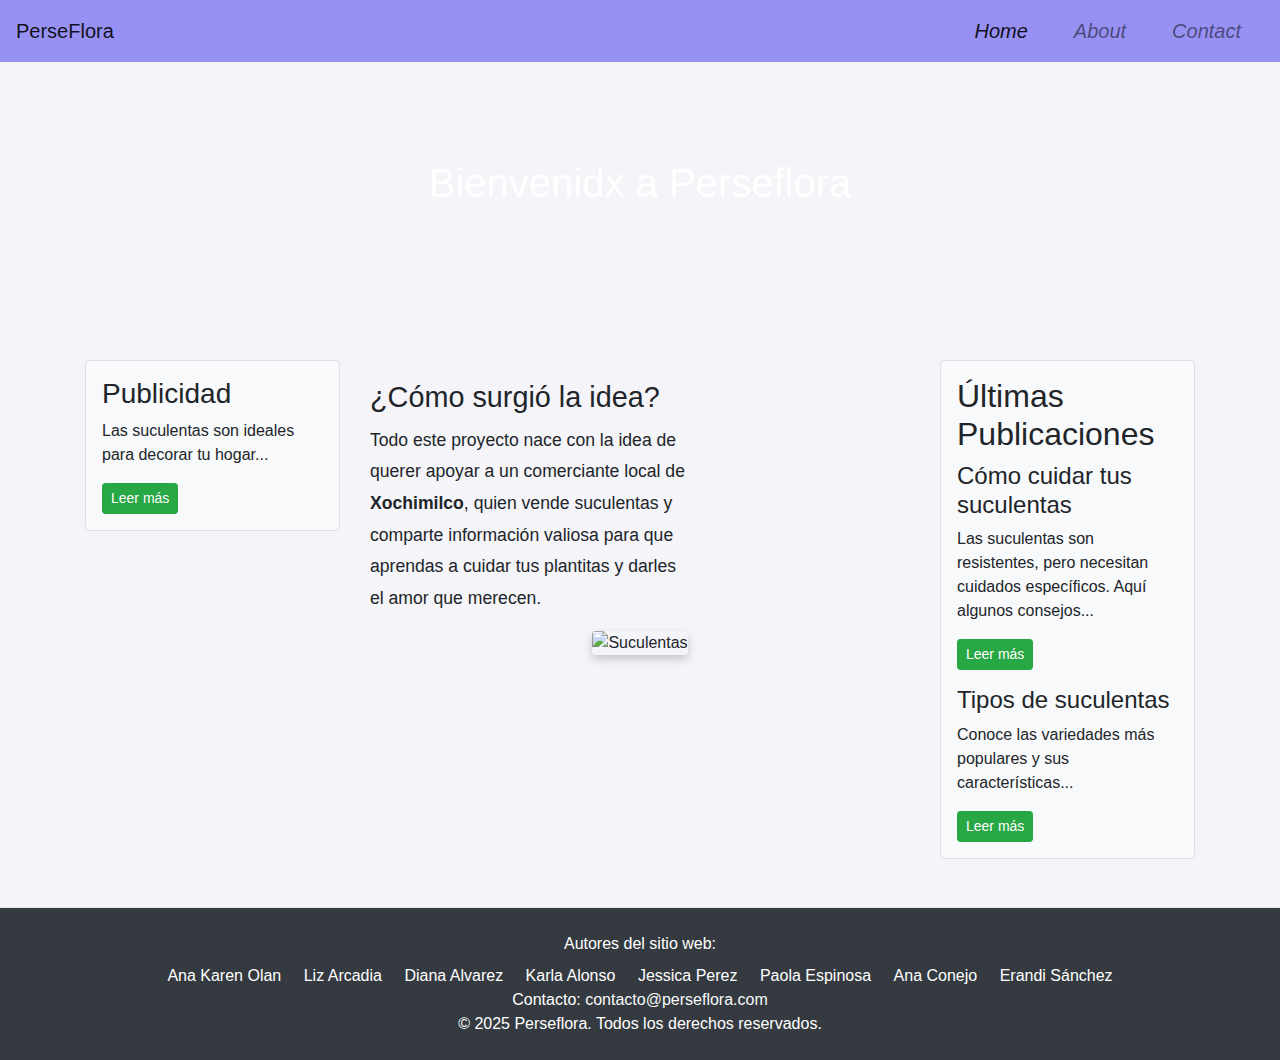
==== commit 81eca4f6: "REFACTOR index, contact and about files" ====
--- a/ad-l4-1.0/index.html
+++ b/ad-l4-1.0/index.html
@@ -1,151 +1,146 @@
 <!DOCTYPE html>
+<html lang="es">
+  <head>
+    <meta charset="utf-8" />
+    <meta name="viewport" content="width=device-width, initial-scale=1" />
+    <title>Perseflora - Blog de Suculentas</title>
 
-<html lang="en">
-<!--Index EDITADO DE PRUEBA-->
+    <!-- Bootstrap 4 -->
+    <link
+      rel="stylesheet"
+      href="https://stackpath.bootstrapcdn.com/bootstrap/4.3.1/css/bootstrap.min.css"
+      integrity="sha384-ggOyR0iXCbMQv3Xipma34MD+dH/1fQ784/j6cY/iJTQUOhcWr7x9JvoRxT2MZw1T"
+      crossorigin="anonymous"
+    />
 
-<head>
-  <meta charset="utf-8" />
-  <meta name="viewport" content="width=device-width" />
-  <title>Perseflora - Blog de Suculentas</title>
-  <link rel="stylesheet" href="style.css" />
-  <link rel="stylesheet" href="https://stackpath.bootstrapcdn.com/bootstrap/4.3.1/css/bootstrap.min.css"
-    integrity="sha384-ggOyR0iXCbMQv3Xipma34MD+dH/1fQ784/j6cY/iJTQUOhcWr7x9JvoRxT2MZw1T" crossorigin="anonymous" />
-</head>
+    <link rel="stylesheet" href="style.css" />
+  </head>
+  <body>
+    <!-- Navbar -->
+    <nav class="navbar navbar-expand-lg navbar-light nav">
+      <a class="navbar-brand" href="#">PerseFlora</a>
+      <button
+        class="navbar-toggler"
+        type="button"
+        data-toggle="collapse"
+        data-target="#navbarNav"
+        aria-controls="navbarNav"
+        aria-expanded="false"
+        aria-label="Toggle navigation"
+      >
+        <span class="navbar-toggler-icon"></span>
+      </button>
+      <div class="collapse navbar-collapse" id="navbarNav">
+        <ul class="navbar-nav ml-auto">
+          <li class="nav-item active">
+            <a class="nav-link" href="./index.html">Home</a>
+          </li>
+          <li class="nav-item">
+            <a class="nav-link" href="./about.html"
+              >About<span class="sr-only">(current)</span></a
+            >
+          </li>
+          <li class="nav-item">
+            <a class="nav-link" href="./contact.html">Contact</a>
+          </li>
+        </ul>
+      </div>
+    </nav>
 
-<body>
+    <!-- Encabezado con imagen de fondo -->
+    <header
+      class="header bg-image d-flex justify-content-center align-items-center text-white"
+    >
+      <div class="bg-opacity-50 w-100 h-100 position-absolute"></div>
+      <h1 class="position-relative text-white text-center">
+        Bienvenidx a Perseflora
+      </h1>
+    </header>
 
-  <!--Grid Container-->
-  <div class="container-fluid">
-    <!-- Barra de navegación -->
-    <div class="row justify-content-center">
+    <!-- Contenido principal -->
+    <div class="container my-5">
+      <div class="row">
+        <!-- Publicidad -->
+        <aside class="col-md-3">
+          <article class="p-3 border rounded bg-light">
+            <h3>Publicidad</h3>
+            <p>Las suculentas son ideales para decorar tu hogar...</p>
+            <a href="#" class="btn btn-sm btn-success">Leer más</a>
+          </article>
+        </aside>
 
-      <div class="col-5">
-        
-        <!-- As a link -->
-        <nav class="navbar bg-body-tertiary">
-          <div class="container-fluid">
-            <a class="navbar-brand fs-2 fw-bold" href="index.html">Home</a>
+        <!-- Sección principal -->
+        <section class="col-md-6">
+          <div class="text-content">
+            <h2>¿Cómo surgió la idea?</h2>
+            <p>
+              Todo este proyecto nace con la idea de querer apoyar a un
+              comerciante local de <strong>Xochimilco</strong>, quien vende
+              suculentas y comparte información valiosa para que aprendas a
+              cuidar tus plantitas y darles el amor que merecen.
+            </p>
           </div>
-        </nav>
-      </div>
-      <div class="col-2">
+          <div class="image-content text-center">
+            <img
+              src="https://encrypted-tbn0.gstatic.com/images?q=tbn:ANd9GcSzXvvpxmF0nimOYxRm2XEnNyxE0SeqBCkQhQ&s"
+              alt="Suculentas"
+              class="img-fluid rounded"
+            />
+          </div>
+        </section>
 
-        <!-- As a link -->
-        <nav class="navbar bg-body-tertiary text-center">
-          <div class="container-fluid">
-            <a class="navbar-brand fs-3 fw-bold" href="about.html">About</a>
-          </div>
-        </nav>
-      </div>
-      <div class="col-5">
-
-        <!-- As a link -->
-        <nav class="navbar bg-body-tertiary">
-          <div class="container-fluid">
-            <a class="navbar-brand" href="contact.html">Contact Us</a>
-          </div>
-        </nav>
+        <!-- Últimos Posts -->
+        <aside class="col-md-3">
+          <section class="p-3 border rounded bg-light">
+            <h2>Últimas Publicaciones</h2>
+            <article class="mb-3">
+              <h4>Cómo cuidar tus suculentas</h4>
+              <p>
+                Las suculentas son resistentes, pero necesitan cuidados
+                específicos. Aquí algunos consejos...
+              </p>
+              <a href="post1.html" class="btn btn-sm btn-success">Leer más</a>
+            </article>
+            <article>
+              <h4>Tipos de suculentas</h4>
+              <p>
+                Conoce las variedades más populares y sus características...
+              </p>
+              <a href="post2.html" class="btn btn-sm btn-success">Leer más</a>
+            </article>
+          </section>
+        </aside>
       </div>
     </div>
-  </div>
 
-  <!-- Contenido pagina inicio -->
+    <!-- Footer -->
+    <footer class="bg-dark text-white text-center py-4">
+      <div class="container">
+        <p class="mb-2">Autores del sitio web:</p>
+        <ul class="list-inline">
+          <li class="list-inline-item">Ana Karen Olan</li>
+          <li class="list-inline-item">Liz Arcadia</li>
+          <li class="list-inline-item">Diana Alvarez</li>
+          <li class="list-inline-item">Karla Alonso</li>
+          <li class="list-inline-item">Jessica Perez</li>
+          <li class="list-inline-item">Paola Espinosa</li>
+          <li class="list-inline-item">Ana Conejo</li>
+          <li class="list-inline-item">Erandi Sánchez</li>
+        </ul>
+        <p>
+          Contacto:
+          <a href="mailto:contacto@perseflora.com" class="text-light"
+            >contacto@perseflora.com</a
+          >
+        </p>
+        <p>© 2025 Perseflora. Todos los derechos reservados.</p>
+      </div>
+    </footer>
 
-  <div class="container-fluid">
-    <div class="row">
-      <div class="col-2">
-        <article class="post">
-          <h3>Publicidad</h3>
-          <p>
-            Las suculentas son ideales para decorar tu hogar...
-          </p>
-          <a href="post3.html">Leer más</a>
-        </article>
-      </div>
-      <div class="col-5">
-        <main class="section">
-          <div class="text-content">
-            <h1>Bienvenidx a Perseflora</h1>
-            <p>
-              En este blog te mostraremos más sobre el proyecto que estamos
-              desarrollando en el bootcamp de
-              <strong>Desarrollador Fullstack Java</strong> de
-              <em>Generation México</em>.
-            </p>
-            <h2>¿Cómo surgió la idea?</h2>
-            <p>
-              Todo este proyecto nace con la idea de querer apoyar a un comerciante
-              local de <strong>Xochimilco</strong>, quien vende suculentas y
-              comparte información valiosa para que aprendas a cuidar tus plantitas
-              y darles el amor que merecen.
-            </p>
-          </div>
-          <div class="image-content">
-            <img src="https://encrypted-tbn0.gstatic.com/images?q=tbn:ANd9GcSzXvvpxmF0nimOYxRm2XEnNyxE0SeqBCkQhQ&s"
-              alt="Suculentas" />
-          </div>
-        </main>
-      </div>
-
-      <div class="col-2">
-        <section class="blog-posts">
-          <h2>Últimas Publicaciones</h2>
-          <article class="post">
-            <h3>Cómo cuidar tus suculentas</h3>
-            <p>
-              Las suculentas son plantas resistentes, pero necesitan cuidados
-              específicos. Aquí te damos algunos consejos...
-            </p>
-            <a href="post1.html">Leer más</a>
-          </article>
-          <article class="post">
-            <h3>Tipos de suculentas</h3>
-            <p>
-              Existen muchas variedades de suculentas. Conoce las más populares y
-              sus características...
-            </p>
-            <a href="post2.html">Leer más</a>
-          </article>
-        </section>
-      </div>
-    </div>
-  </div>
-  
-  
-  <!-- PIE DE PÁGINA-->
-  <div class="container-fluid ">
-    <footer>
-      <p>Autores del sitio web:</p>
-      <ul>
-        <li>Ana Karen Olan</li>
-        <li>Liz Arcadia</li>
-        <li>Diana Alvarez</li>
-        <li>Karla Alonso</li>
-        <li>Jessica Perez</li>
-        <li>Paola Espinosa</li>
-        <li>Ana Conejo</li>
-        <li>Erandi Sánchez</li>
-      </ul>
-      <p>
-        Contacto:
-        <a href="mailto:contacto@perseflora.com">contacto@perseflora.com</a>
-      </p>
-      <p>© 2025 Perseflora. Todos los derechos reservados.</p>
-    </footer>
-  </div>
-
-
-  <script src="script.js"></script>
-
-  <!--
-  This script places a badge on your repl's full-browser view back to your repl's cover
-  page. Try various colors for the theme: dark, light, red, orange, yellow, lime, green,
-  teal, blue, blurple, magenta, pink!-->
-
-  <script src="https://replit.com/public/js/replit-badge-v2.js" theme="dark" position="bottom-right"></script>
-
-  <!-- Scripts -->
-  <script src="script.js"></script>
-</body>
-
-</html>+    <!-- Scripts -->
+    <script src="https://code.jquery.com/jquery-3.3.1.slim.min.js"></script>
+    <script src="https://cdnjs.cloudflare.com/ajax/libs/popper.js/1.14.7/umd/popper.min.js"></script>
+    <script src="https://stackpath.bootstrapcdn.com/bootstrap/4.3.1/js/bootstrap.min.js"></script>
+    <script src="script.js"></script>
+  </body>
+</html>
--- a/ad-l4-1.0/style.css
+++ b/ad-l4-1.0/style.css
@@ -3,11 +3,25 @@
   width: 100%;
 }
 
+.header {
+  background-image: url('https://www.armony.cl/wp-content/uploads/2021/01/jardin_suculentas_1.jpg');
+  background-size: cover;
+  background-position: center;
+  min-height: 250px;
+  position: relative;
+}
+
+.contact-bg-img {
+  background-image: url("https://viajeras4ever.com/wp-content/uploads/2020/07/viajeras4ever-suculentas-rosas-plantas.jpg");
+  background-size: cover;
+  background-position: center;
+  min-height: 200px;
+  position: relative;
+}
+
 .nav {
   background-color: #9791f3;
   display: flex;
-  
-
 }
 
 .nav-list {
@@ -28,7 +42,7 @@
   transition-duration: 0.3s;
 }
 
-.nav-item a:hover{
+.nav-item a:hover {
   color: #81f733;
 }
 
@@ -146,8 +160,8 @@
   display: inline;
   margin: 0 10px;
 }
-  
- /* Estilo para pagina contact */
+
+/* Estilo para pagina contact */
 body {
   font-family: Arial, sans-serif;
   margin: 0;
@@ -174,7 +188,9 @@
   margin: 10px 0 5px;
 }
 
-input, textarea, button {
+input,
+textarea,
+button {
   width: 100%;
   padding: 10px;
   margin-bottom: 15px;
@@ -183,7 +199,7 @@
 }
 
 button {
-  background-color: #4CAF50;
+  background-color: #4caf50;
   color: white;
   border: none;
   cursor: pointer;
@@ -192,4 +208,3 @@
 button:hover {
   background-color: #45a049;
 }
-
